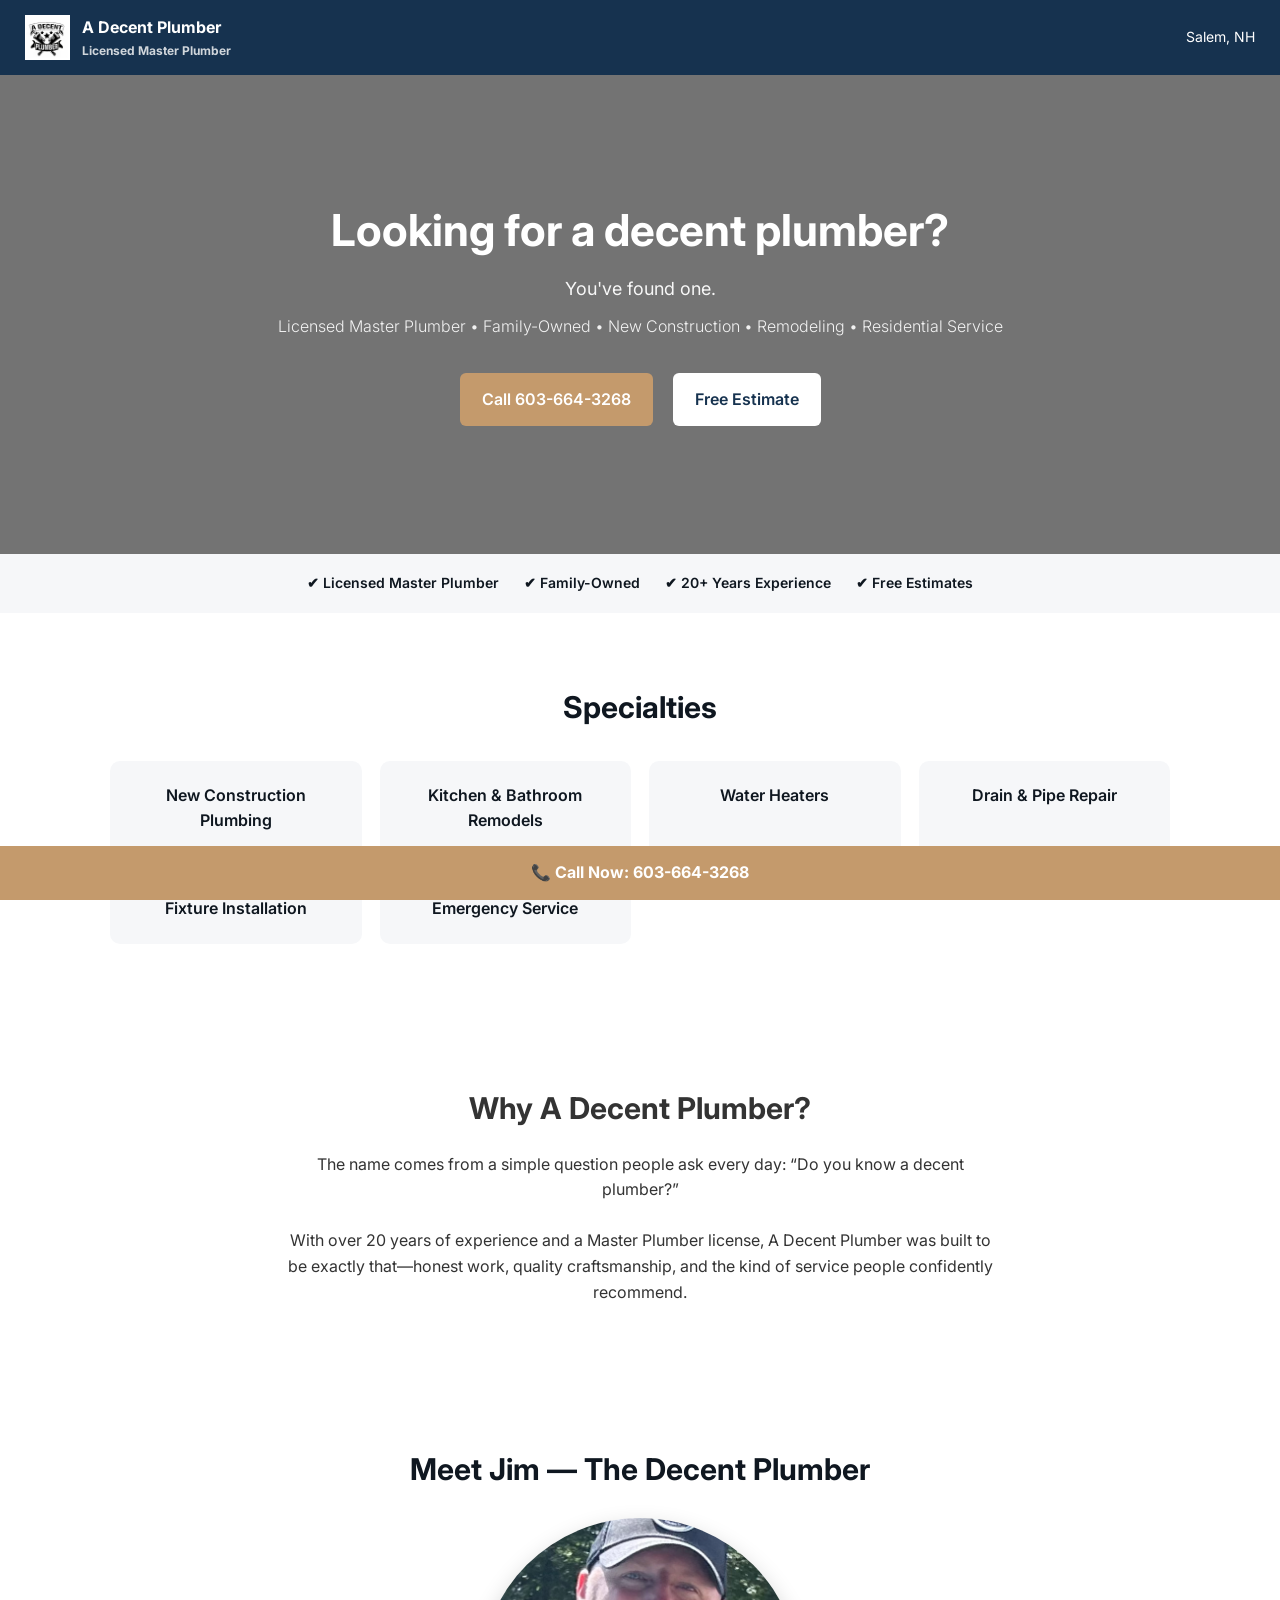
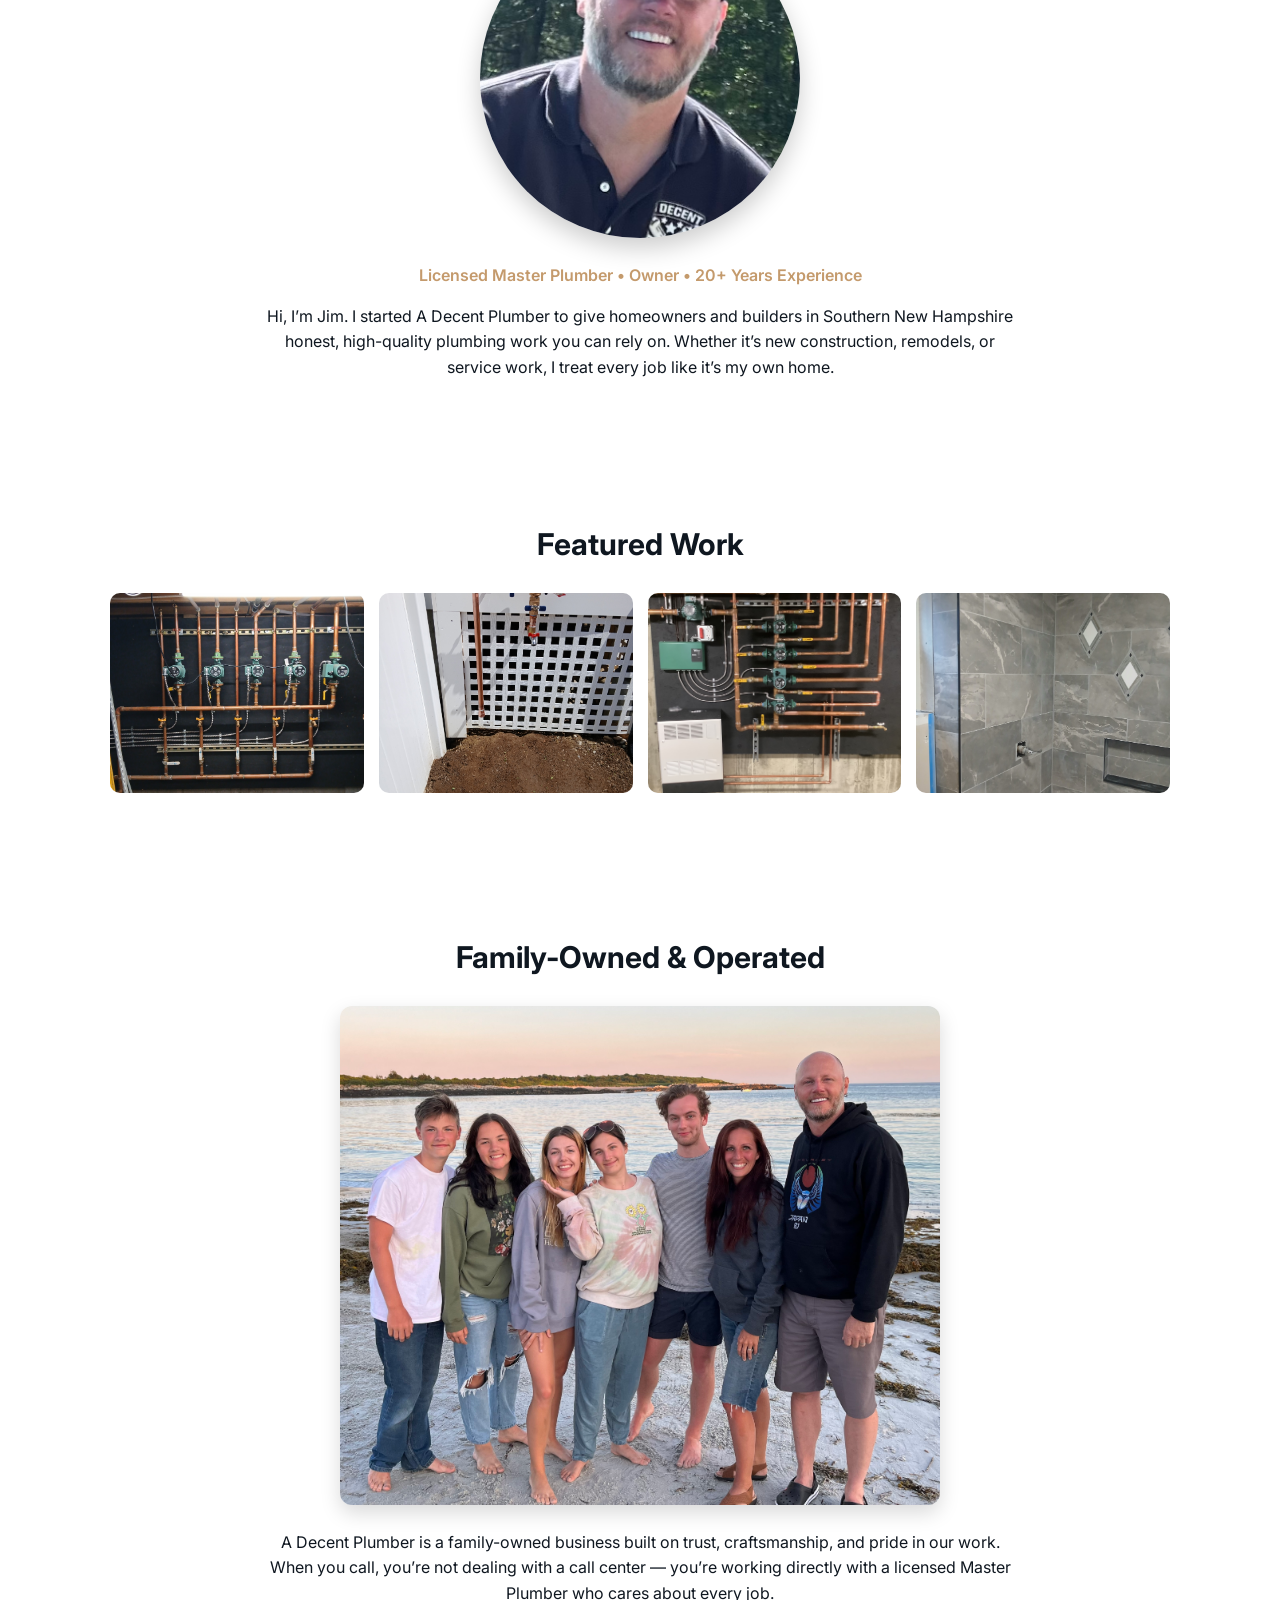
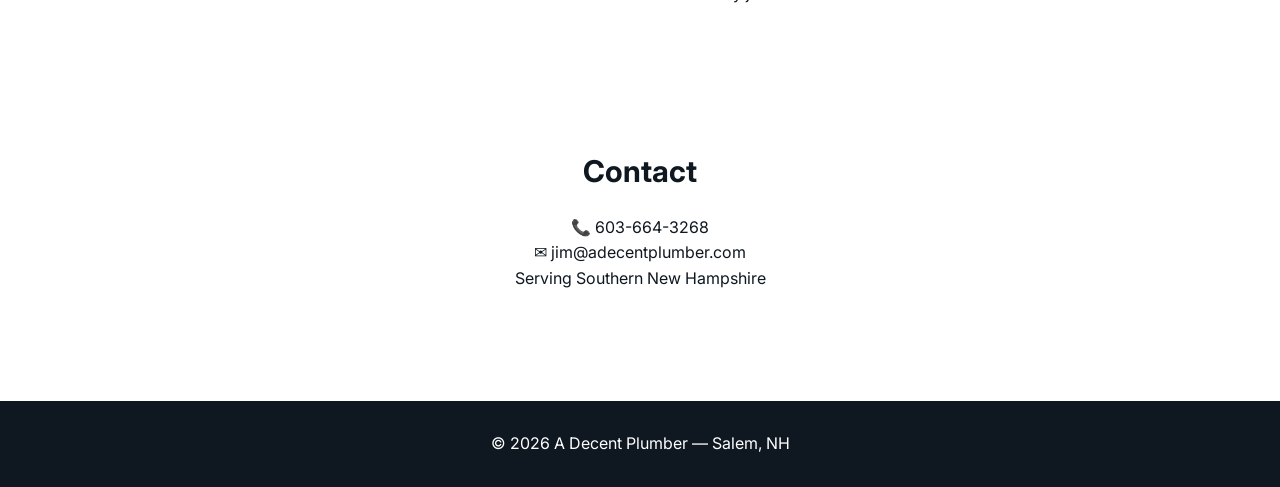
==== Index.html @ 2015b53a "Fix missing newline at end of Index.html Add missing newline at the end of Index.html" ====
<!DOCTYPE html>
<html lang="en">
<head>
<meta charset="UTF-8" />
<meta name="viewport" content="width=device-width, initial-scale=1.0" />

<title>A Decent Plumber | Salem, NH Master Plumber</title>

<link href="https://fonts.googleapis.com/css2?family=Inter:wght@300;400;600;700&display=swap" rel="stylesheet">

<style>
:root {
  --navy: #16324F;
  --dark: #0f1720;
  --accent: #c49a6c;
  --bg: #f6f7f9;
  --white: #ffffff;
}

* {
  margin: 0;
  padding: 0;
  box-sizing: border-box;
  font-family: "Inter", sans-serif;
}

body {
  background: var(--white);
  color: var(--dark);
  line-height: 1.6;
}

/* HEADER */
header {
  background: var(--navy);
  color: white;
  padding: 15px 25px;
  display: flex;
  justify-content: space-between;
  align-items: center;
}

header .brand {
  display: flex;
  align-items: center;
  gap: 12px;
  font-weight: 700;
}

header img {
  height: 45px;
}

/* HERO */
.hero {
  background: linear-gradient(rgba(0,0,0,0.55), rgba(0,0,0,0.55)),
              url('images/hero.jpg') center/cover;
  color: white;
  text-align: center;
  padding: 120px 20px;
}

.hero h1 {
  font-size: 44px;
  margin-bottom: 10px;
}

.hero p {
  font-size: 18px;
  opacity: 0.95;
}

.hero .tagline {
  margin-top: 10px;
  font-weight: 300;
  opacity: 0.9;
}

.buttons {
  margin-top: 25px;
}

.buttons a {
  display: inline-block;
  margin: 8px;
  padding: 14px 22px;
  border-radius: 6px;
  text-decoration: none;
  font-weight: 600;
}

.primary {
  background: var(--accent);
  color: white;
}

.secondary {
  background: white;
  color: var(--navy);
}

/* TRUST BAR */
.trust {
  display: flex;
  justify-content: center;
  gap: 25px;
  flex-wrap: wrap;
  padding: 18px;
  background: var(--bg);
  font-weight: 600;
  font-size: 14px;
}

/* SECTIONS */
section {
  padding: 70px 20px;
  max-width: 1100px;
  margin: auto;
}

h2 {
  text-align: center;
  font-size: 30px;
  margin-bottom: 20px;
}

/* SERVICES */
.grid {
  display: grid;
  grid-template-columns: repeat(auto-fit, minmax(220px, 1fr));
  gap: 18px;
  margin-top: 30px;
}

.card {
  background: var(--bg);
  padding: 22px;
  border-radius: 10px;
  text-align: center;
  transition: 0.2s;
  font-weight: 600;
}

.card:hover {
  transform: translateY(-4px);
  background: #eef1f4;
}

/* ABOUT */
.about {
  text-align: center;
  max-width: 750px;
  margin: auto;
  color: #333;
}

/* CONTACT */
.contact {
  text-align: center;
  font-size: 16px;
}

/* FOOTER */
footer {
  background: var(--dark);
  color: white;
  text-align: center;
  padding: 30px;
  margin-top: 40px;
}

/* CALL BAR */
.call-bar {
  position: fixed;
  bottom: 0;
  width: 100%;
  background: var(--accent);
  text-align: center;
  padding: 14px;
}

.call-bar a {
  color: white;
  font-weight: 700;
  text-decoration: none;
}
.gallery {
  display: grid;
  grid-template-columns: repeat(auto-fit, minmax(220px, 1fr));
  gap: 15px;
  margin-top: 25px;
}

.gallery img {
  width: 100%;
  height: 200px;
  object-fit: cover;
  border-radius: 10px;
  transition: transform 0.2s ease;
}

.gallery img:hover {
  transform: scale(1.03);
}
.family-photo {
  display: flex;
  justify-content: center;
  margin: 25px 0;
}

.family-photo img {
  width: 100%;
  max-width: 600px;
  border-radius: 12px;
  box-shadow: 0 8px 20px rgba(0,0,0,0.15);
  object-fit: cover;
}
.jim-photo {
  display: flex;
  justify-content: center;
  margin: 25px 0;
}

.jim-photo img {
  width: 100%;
  max-width: 320px;
  border-radius: 50%;
  box-shadow: 0 10px 25px rgba(0,0,0,0.2);
  object-fit: cover;
  aspect-ratio: 1 / 1;
}
</style>
</head>

<body>

<header>
  <div class="brand">
    <img src="images/logo.png" alt="A Decent Plumber Logo" />
    <div>
      <div style="font-size:16px; font-weight:700;">A Decent Plumber</div>
      <div style="font-size:12px; opacity:0.8;">Licensed Master Plumber</div>
    </div>
  </div>

  <div style="font-size:14px;">
    Salem, NH
  </div>
</header>

<div class="hero">
  <h1>Looking for a decent plumber?</h1>
  <p>You've found one.</p>
  <div class="tagline">
    Licensed Master Plumber • Family-Owned • New Construction • Remodeling • Residential Service
  </div>

  <div class="buttons">
    <a class="primary" href="tel:6036643268">Call 603-664-3268</a>
    <a class="secondary" href="#contact">Free Estimate</a>
  </div>
</div>

<div class="trust">
  <div>✔ Licensed Master Plumber</div>
  <div>✔ Family-Owned</div>
  <div>✔ 20+ Years Experience</div>
  <div>✔ Free Estimates</div>
</div>

<section>
  <h2>Specialties</h2>
  <div class="grid">
    <div class="card">New Construction Plumbing</div>
    <div class="card">Kitchen & Bathroom Remodels</div>
    <div class="card">Water Heaters</div>
    <div class="card">Drain & Pipe Repair</div>
    <div class="card">Fixture Installation</div>
    <div class="card">Emergency Service</div>
  </div>
</section>

<section class="about">
  <h2>Why A Decent Plumber?</h2>
  <p>
    The name comes from a simple question people ask every day:
    “Do you know a decent plumber?”
    <br><br>
    With over 20 years of experience and a Master Plumber license,
    A Decent Plumber was built to be exactly that—honest work, quality craftsmanship,
    and the kind of service people confidently recommend.
  </p>
</section>
<section>
  <h2>Meet Jim — The Decent Plumber</h2>

  <div class="jim-photo">
    <img src="images/jim.jpg" alt="Jim - A Decent Plumber">
  </div>

  <div style="text-align:center; margin-bottom:15px; font-weight:600; color:#c49a6c;">
    Licensed Master Plumber • Owner • 20+ Years Experience
  </div>

  <p style="text-align:center; max-width:750px; margin:auto;">
    Hi, I’m Jim. I started A Decent Plumber to give homeowners and builders in Southern New Hampshire
    honest, high-quality plumbing work you can rely on. Whether it’s new construction, remodels, or service work,
    I treat every job like it’s my own home.
  </p>
</section>
<section>
  <h2>Featured Work</h2>

  <div class="gallery">
    <img src="images/project1.jpg" alt="Plumbing Project 1">
    <img src="images/project2.jpg" alt="Plumbing Project 2">
    <img src="images/project3.jpg" alt="Plumbing Project 3">
    <img src="images/project4.jpg" alt="Plumbing Project 4">
  </div>
</section>
<section>
  <h2>Family-Owned & Operated</h2>

  <div class="family-photo">
    <img src="images/family.jpg" alt="A Decent Plumber Family Photo">
  </div>

  <p style="text-align:center; max-width:750px; margin:auto;">
    A Decent Plumber is a family-owned business built on trust, craftsmanship, and pride in our work.
    When you call, you’re not dealing with a call center — you’re working directly with a licensed Master Plumber who cares about every job.
  </p>
</section>
<section id="contact" class="contact">
  <h2>Contact</h2>
  <p>
    📞 603-664-3268<br>
    ✉ jim@adecentplumber.com<br>
    Serving Southern New Hampshire
  </p>
</section>

<footer>
  © 2026 A Decent Plumber — Salem, NH
</footer>

<div class="call-bar">
  <a href="tel:6036643268">📞 Call Now: 603-664-3268</a>
</div>

</body>
</html>
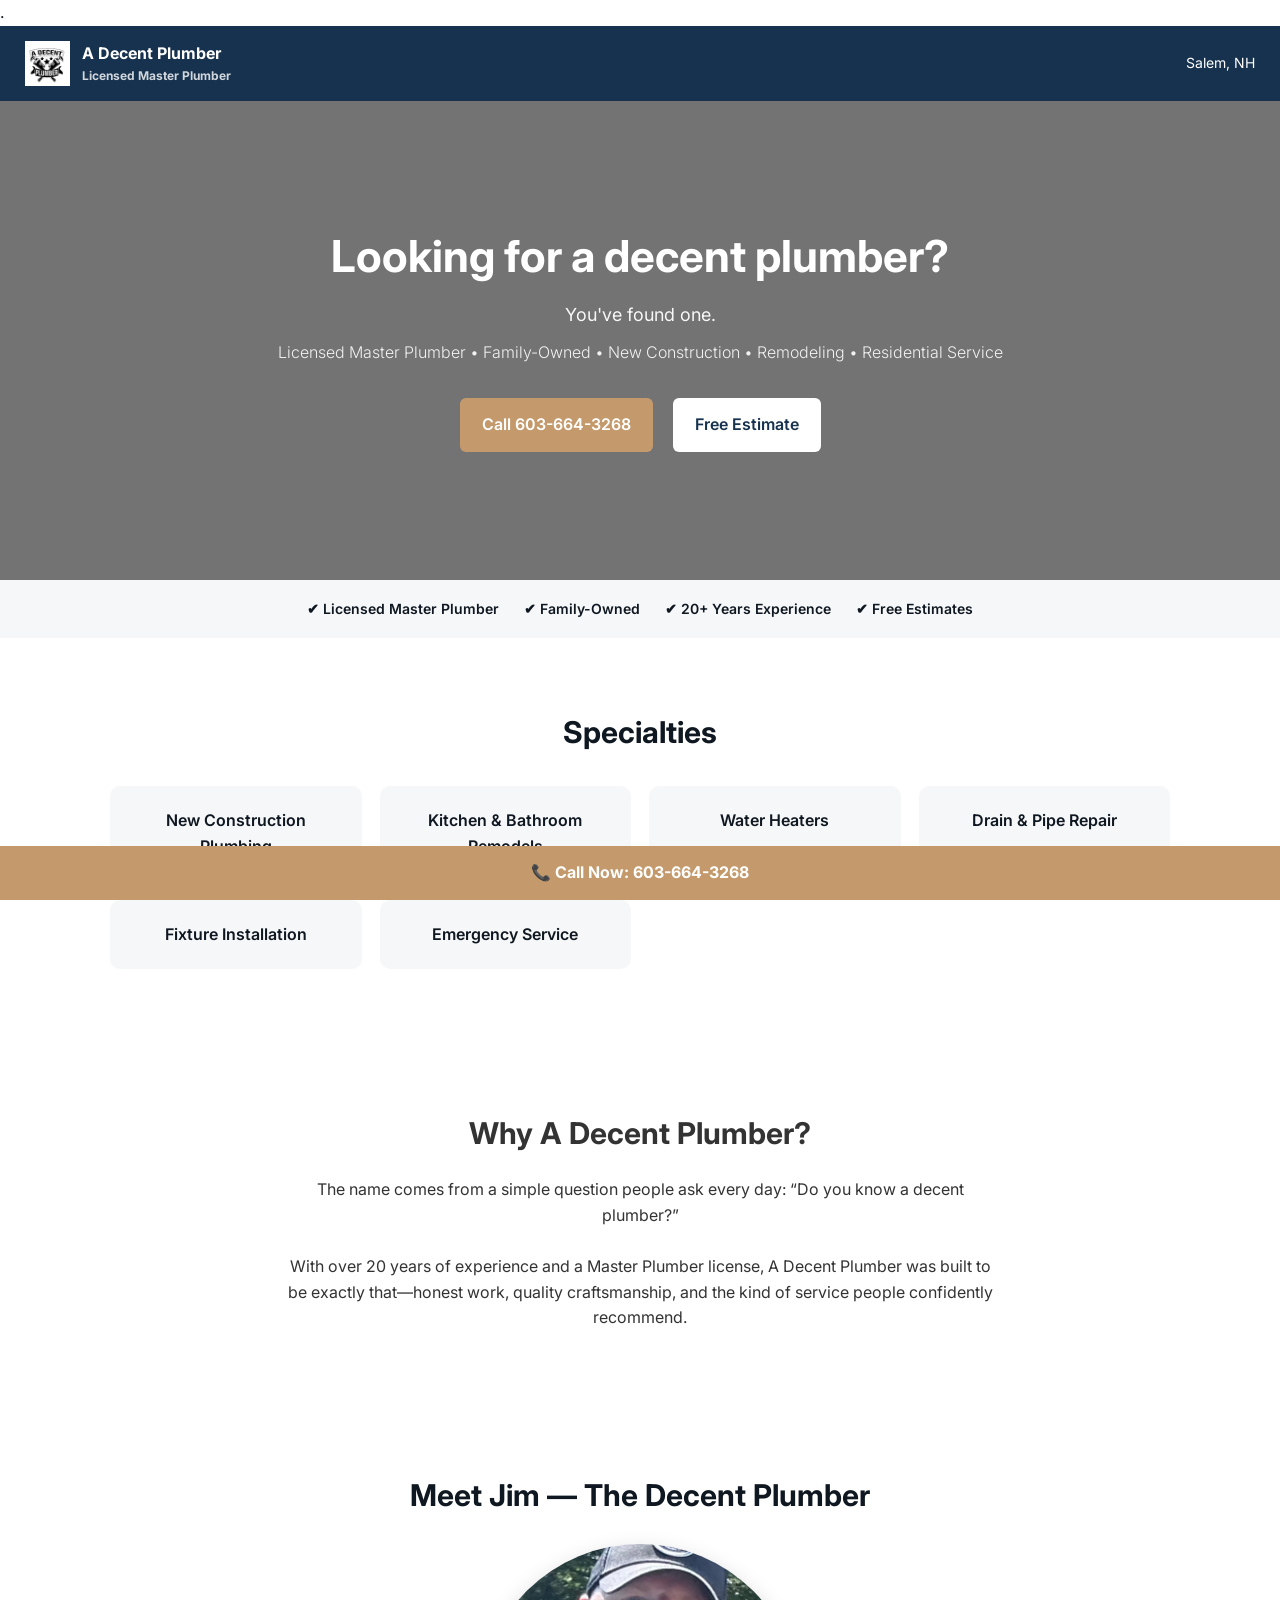
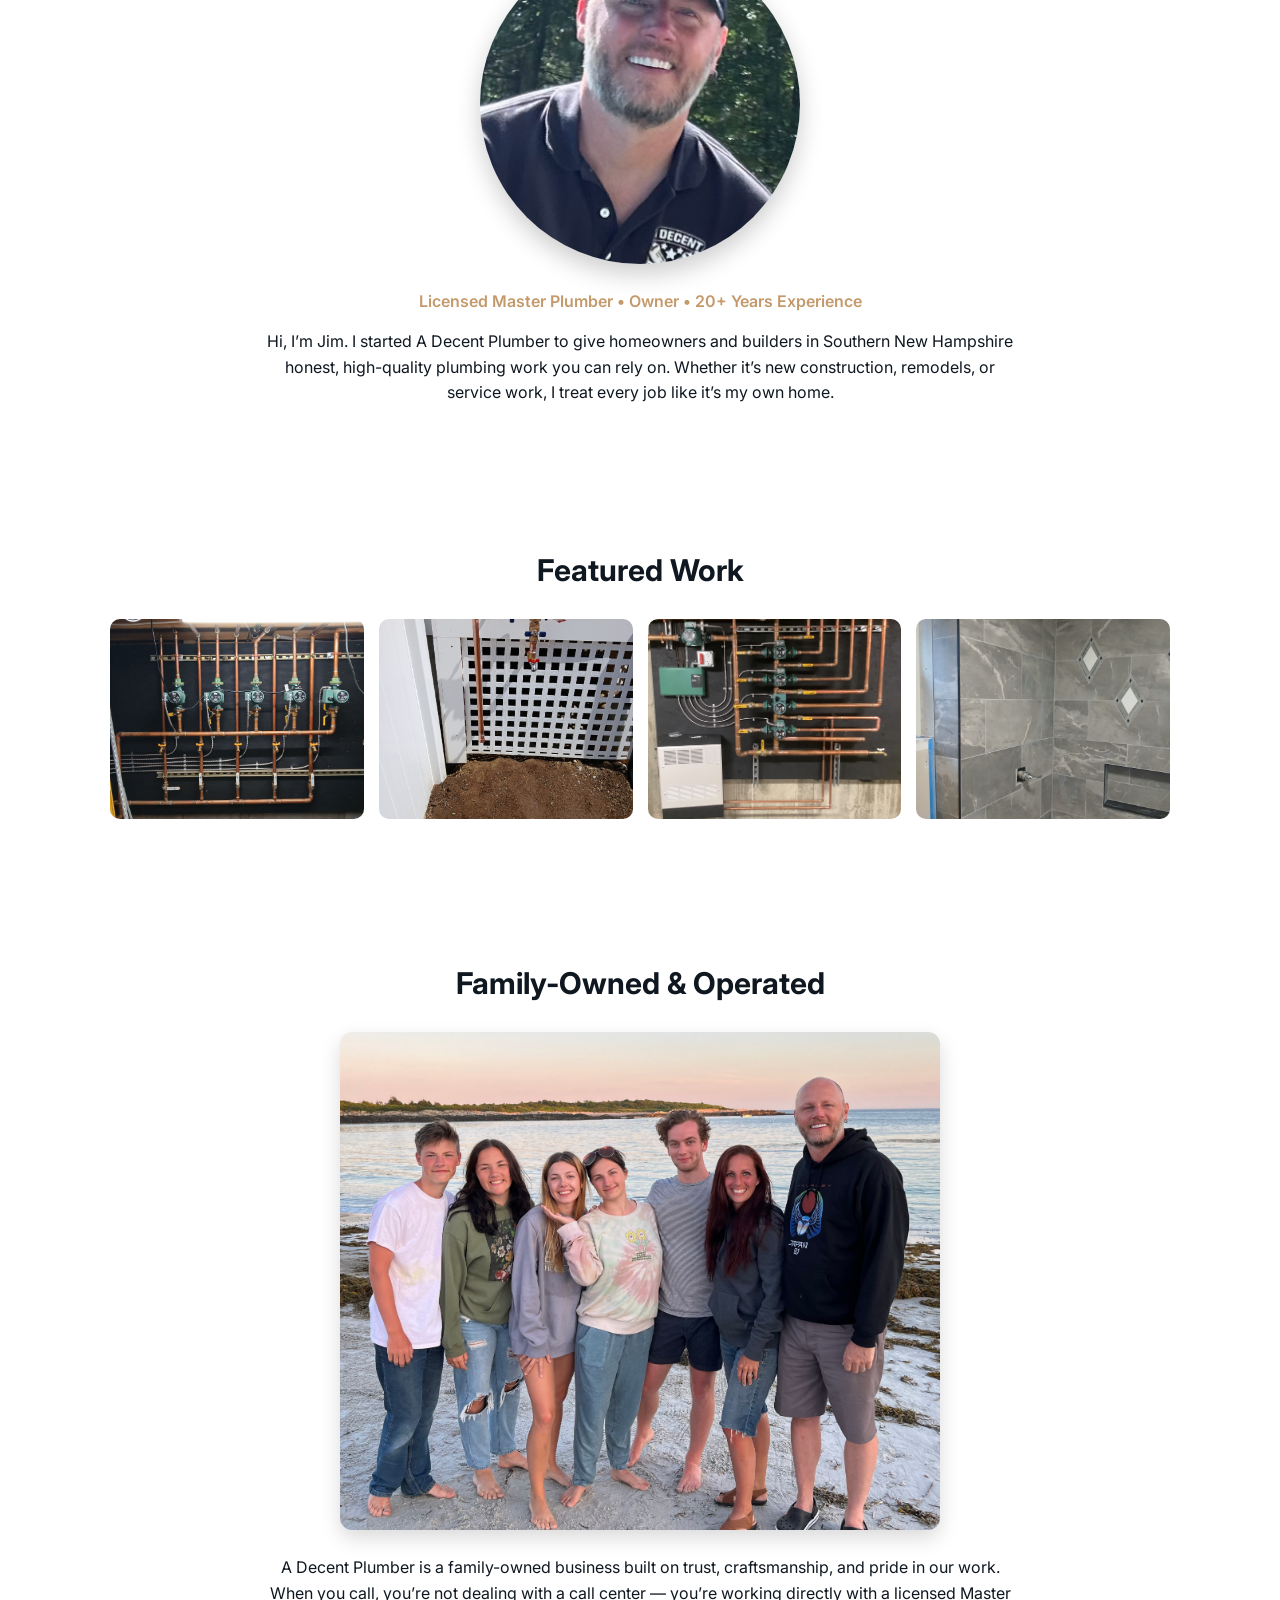
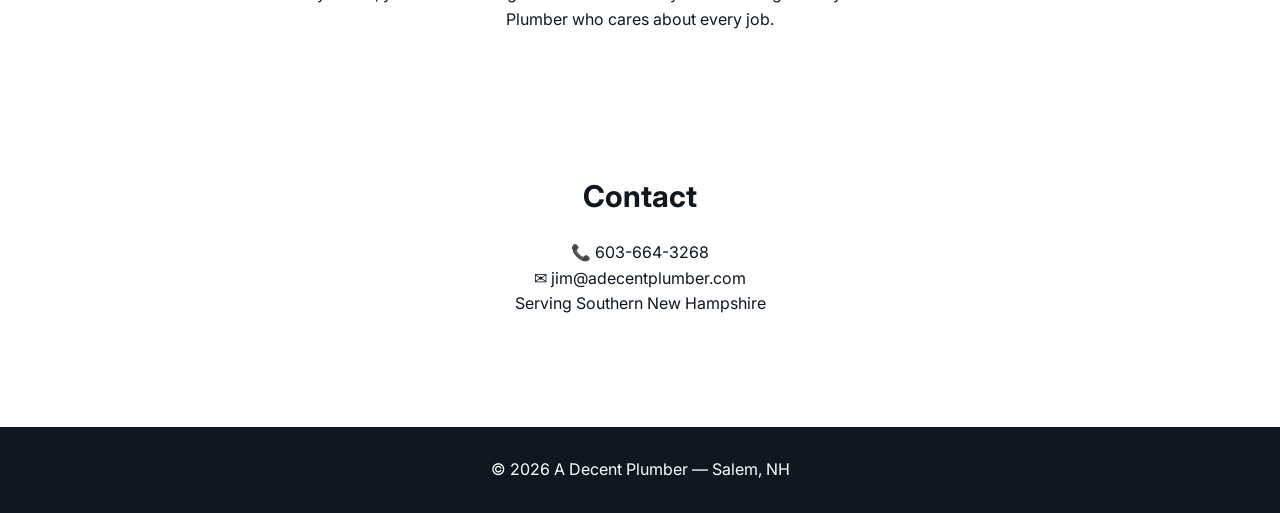
==== commit 954ae256: "Add redeploy fix comment to Index.html" ====
--- a/Index.html
+++ b/Index.html
@@ -1,3 +1,5 @@
+<!-- redeploy fix -->
+.
 
 <!DOCTYPE html>
 <html lang="en">
@@ -350,3 +352,5 @@
 
 </body>
 </html>
+<!-- rebuild -->
+<!-- force rebuild -->
